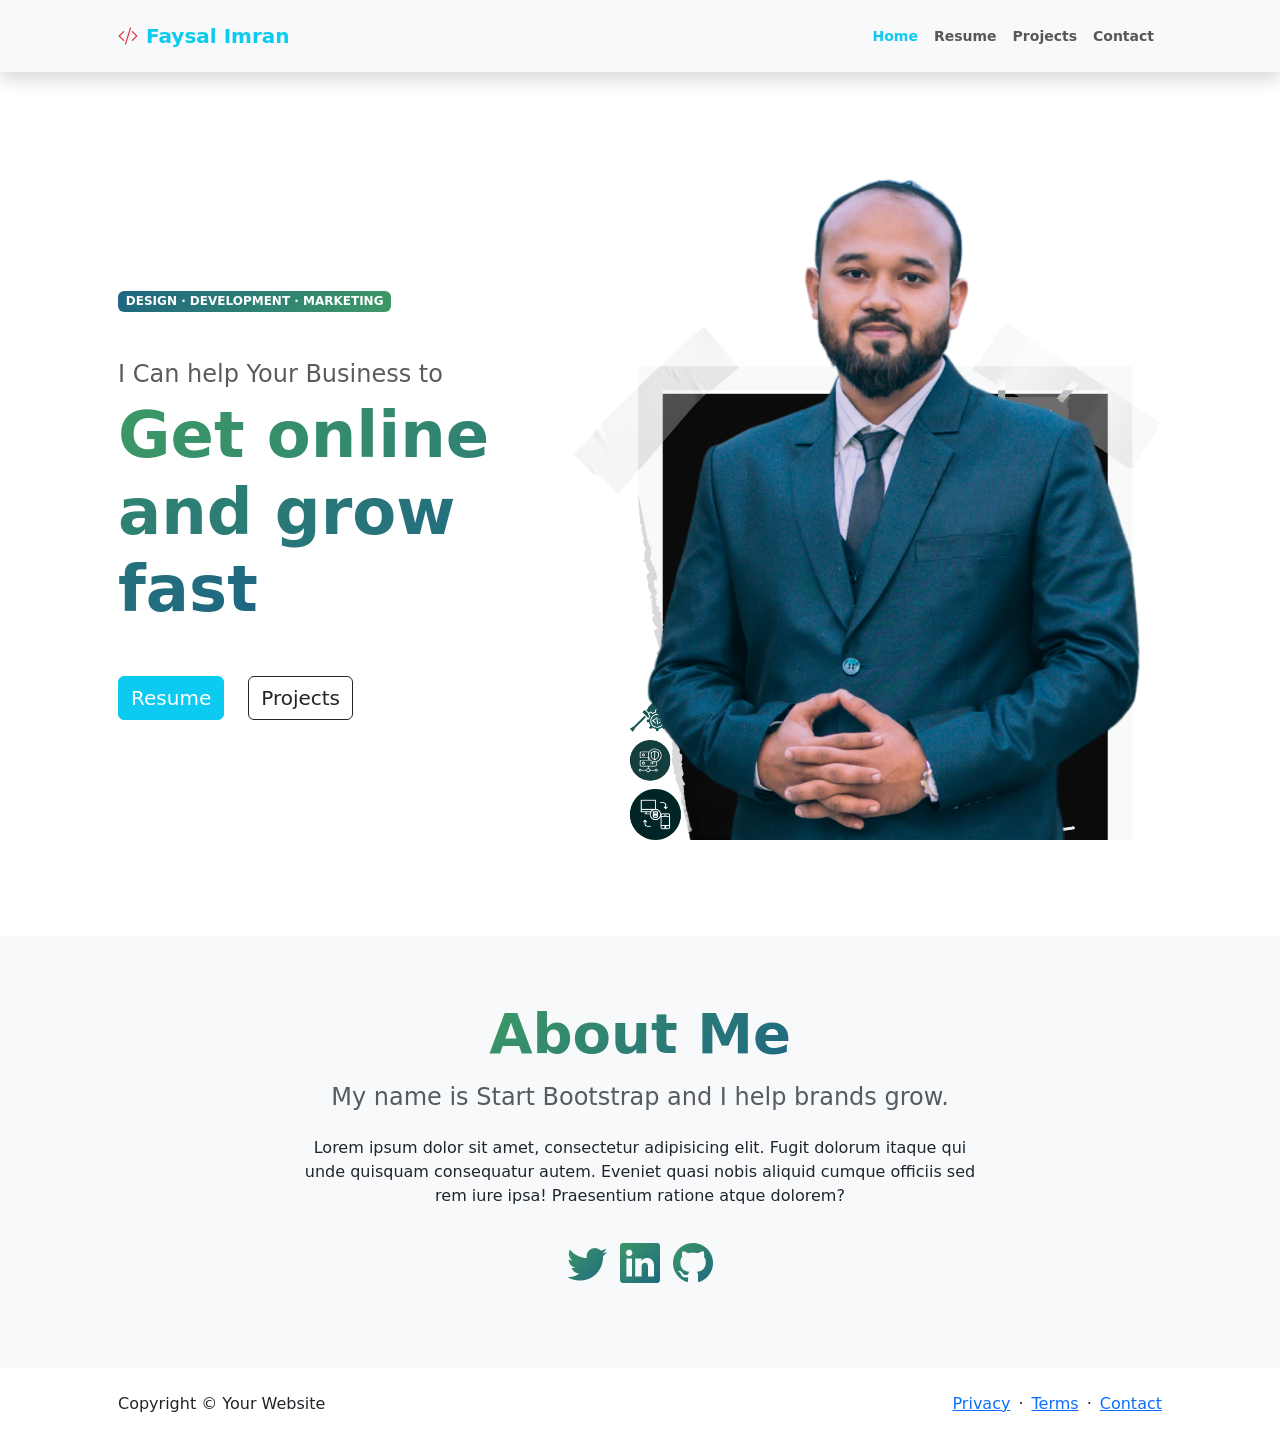
==== index.html @ 9b1a0636 "Completed index file design for my portfolio and create others html file" ====
<!doctype html>
<html lang="en">
<head>
    <meta charset="UTF-8">
    <meta name="viewport" content="width=device-width, initial-scale=1">

    <link rel="stylesheet" href="style.css">
    <link rel="stylesheet" href="bootstrap.css">
    <link rel="stylesheet" href="https://cdn.jsdelivr.net/npm/bootstrap-icons@1.13.1/font/bootstrap-icons.min.css">
    <link rel="shortcut icon" href="asset/favicon.ico" type="image/x-icon">
    <title>MD. Faysal Imran</title>
    
</head>
<body class="d-flex flex-column h-100">
    <main class="flex-shrink-0">

        <!-- Navigation Start -->
        <nav class="navbar navbar-expand-lg shadow bg-light sticky-top py-3">
            <div class="container px-5">
                <span class="text-danger fs-5" data-bs-target="#navbarNav"><i class="bi bi-code-slash"></i></span>
                <a class="navbar-brand mb-2 mb-lg-0 ms-sm-0" href="index.html"><span class="fw-bolder text-info mx-2">Faysal Imran</span></a>
                <button class="navbar-toggler" type="button" data-bs-toggle="collapse" data-bs-target="#navbarNav" aria-controls="navbarNav" aria-expanded="false" aria-label="Toggle navigation">
                    <span class="navbar-toggler-icon"></span>
                <!-- <span class="fs-2 text-info"><i class="bi bi-code-slash"></i></span> -->
                </button>

                <div class="collapse navbar-collapse" id="navbarNav">
                    <ul class="navbar-nav ms-auto mb-2 mb-lg-0 small fw-bold">
                        <li class="nav-item"><a class="nav-link text-info" href="index.html">Home</a></li>
                        <li class="nav-item"><a class="nav-link" href="resume.html">Resume</a></li>
                        <li class="nav-item"><a class="nav-link" href="projects.html">Projects</a></li>
                        <li class="nav-item"><a class="nav-link" href="contact.html">Contact</a></li>
                    </ul>
                </div>
            </div>
        </nav>

        <!-- Header Section Start -->
        <header class="py-5">
            <div class="container px-5">
                <div class="row gx-5 d-flex align-items-center">
                    <div class="col-lg-5">
                        <!-- Text Content -->
                        <div class="text-content text-center text-lg-start mt-lg-5">
                            <div class="badge bg-primary-to-secondary">
                                <span class="text-uppercase">Design &middot; Development &middot; Marketing</span>
                            </div>
                            <div class="my-5">
                                <h2 class="text-muted fs-4">I Can help Your Business to</h2>
                                <h1 class="display-3 fw-bolder"><span class="text-gradient">Get online and grow fast</span></h1>
                            </div>
                            <div class="d-flex gap-4 justify-content-center justify-content-lg-start">
                                <a class="btn btn-info text-white fs-5" href="resume.html">Resume</a>
                                <a class="btn btn btn-outline-dark fs-5" href="projects.html">Projects</a>
                            </div>
                        </div>
                    </div>

                    <div class="col-lg-7">
                            <div class="d-flex align-items-center justify-content-center mt-5 mt-lg-0">
                                <div class="profile-backg">
                                    <img class="profile-img" src="asset/profile.png" alt="...">
                                </div>
                             </div>
                    </div>
                </div>
            </div>
        </header>
        <!-- Header Section End -->

        <!-- About Me Section Start -->
        <section class="bg-light py-3 mt-lg-5">
            <div class="container px-5">
                <div class="row gx-5 justify-content-center">
                    <div class="col-lg-8 text-center">
                        <div class="py-5">
                            <div>
                                <h1 class="fw-bolder display-4 mb-3"><span class="text-gradient">About Me</span></h1>
                                <h4 class="text-muted mb-4">My name is Start Bootstrap and I help brands grow.</h4>
                                <p>
                                    Lorem ipsum dolor sit amet, consectetur adipisicing elit. Fugit dolorum itaque qui unde quisquam consequatur autem. Eveniet quasi nobis aliquid cumque officiis sed rem iure ipsa! Praesentium ratione atque dolorem?
                                </p>
                            </div>

                            <div class="display-6 py-3">
                                <a class="text-gradient" href="#!"><i class="bi bi-twitter"></i></a>
                                <a class="text-gradient" href="#!"><i class="bi bi-linkedin"></i></a>
                                <a class="text-gradient" href="#!"><i class="bi bi-github"></i></a>
                            </div>

                        </div>

                    </div>
                </div>
            </div>
        </section>
        <!-- About Me Section End -->
    </main>
    <!-- Footer Section Start -->
    <footer class="bg-white py-4">
        <div class="container px-5">
            <div class="row gx-5 d-flex align-items-center justify-content-between flex-column flex-md-row gap-3">
                <div class="col-auto">
                    <span>Copyright &copy; Your Website</span>
                </div>

                <div class="col-auto">
                    <div class="footer-social d-flex gap-2">
                        <a class="#!" href="#!">Privacy</a>
                        <span>&middot;</span>
                        <a href="#!">Terms</a>
                        <span>&middot;</span>
                        <a  href="#!">Contact</a>
                    </div>
                </div>
            </div>
        </div>
    </footer>
    <!-- Footer Section End -->

    <script src="bootstrap.bundle.js"></script>
</body>
</html>
---- style.css ----
/*Custom CSS*/
body,
html {
    height: 100%;
}

.bg-primary-to-secondary {
    background: linear-gradient(135deg, #1E6682 0%, #3D9965 100%);
}

.text-gradient{
    background: -webkit-linear-gradient(135deg, #1E6682 0%, #3D9965 100%);
    -webkit-background-clip: text;
    -webkit-text-fill-color: transparent;
}

.profile-backg{
    background-image: url("asset/profile-b8.png");
    background-size: 100%;
    background-repeat: no-repeat;
    background-position: bottom;
    position: relative;
    height: 75vw;
    width: 70vw;
    max-height: 45rem;
    max-width: 42rem;
}

.profile-img{
    position: absolute;
    height: 75vw;
    max-height: 42rem;
    bottom: 0;
    left: 50%;
    transform: translateX(-40%);
}


 @media (min-width: 576px) {
     .profile-backg {
         height: 60vw;
         width: 55vw;

         .profile-img {
             height: 55vw;
         }
     }
 }

 @media (min-width: 768px) {
     .profile-backg {
         height: 50vw;
         width: 45vw;

         .profile-img {
             height: 45vw;
         }
     }
 }
 @media (min-width: 992px) {
     .profile-backg {
         height: 40vw;
         width: 35vw;

         .profile-img {
             height: 35vw;
         }
     }
 }
 @media (min-width: 1200px) {
     .profile-backg {
         height: 70vw;
         width: 65vw;

         .profile-img {
             height: 65vw;
         }
     }
 }
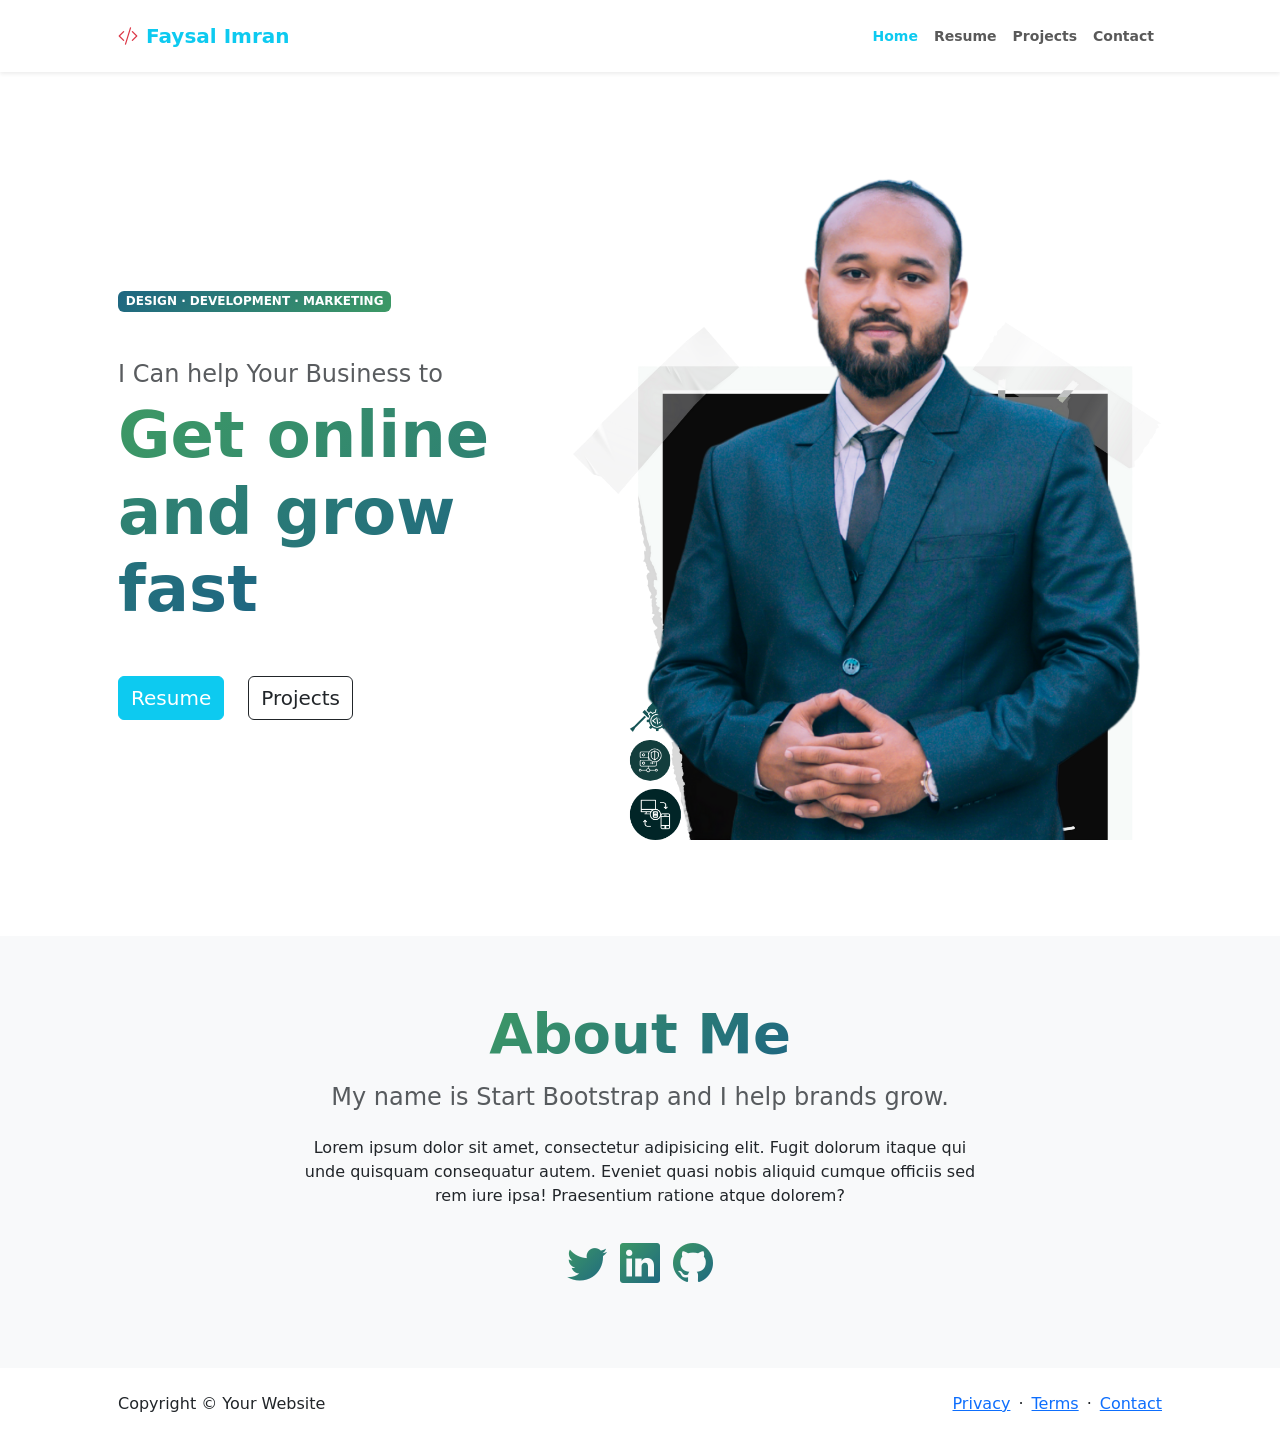
==== commit 66d7522c: "All Page completed fixed nav shadow and margin" ====
--- a/index.html
+++ b/index.html
@@ -15,7 +15,7 @@
     <main class="flex-shrink-0">
 
         <!-- Navigation Start -->
-        <nav class="navbar navbar-expand-lg shadow bg-light sticky-top py-3">
+        <nav class="navbar navbar-expand-lg shadow-sm bg-white sticky-top py-3">
             <div class="container px-5">
                 <span class="text-danger fs-5" data-bs-target="#navbarNav"><i class="bi bi-code-slash"></i></span>
                 <a class="navbar-brand mb-2 mb-lg-0 ms-sm-0" href="index.html"><span class="fw-bolder text-info mx-2">Faysal Imran</span></a>
--- a/style.css
+++ b/style.css
@@ -78,4 +78,55 @@
      }
  }
 
+ .features{
+     height: 2.5rem;
+     width: 2.5rem;
+     border-radius: 15%;
+     display: flex;
+     justify-content: center;
+     align-items: center;
+ }
 
+ .loading-div{
+     display: flex;
+     justify-content: center;
+     align-items: center;
+     position: absolute;
+     top: 50%;
+     left: 50%;
+     .spinner-container{
+
+         .loading-spinner{
+             height: 60px;
+             width: 60px;
+             border-radius: 50%;
+             border: 3px solid #f3f3f3;
+             border-top-color: #1e30f3;
+             animation: spin 1s linear infinite;
+         }
+     }
+ }
+
+ @keyframes spin {
+     0% { transform: rotate(0deg); }
+     100% { transform: rotate(360deg); }
+ }
+
+
+
+
+
+
+
+
+
+
+
+
+
+
+
+
+
+
+
